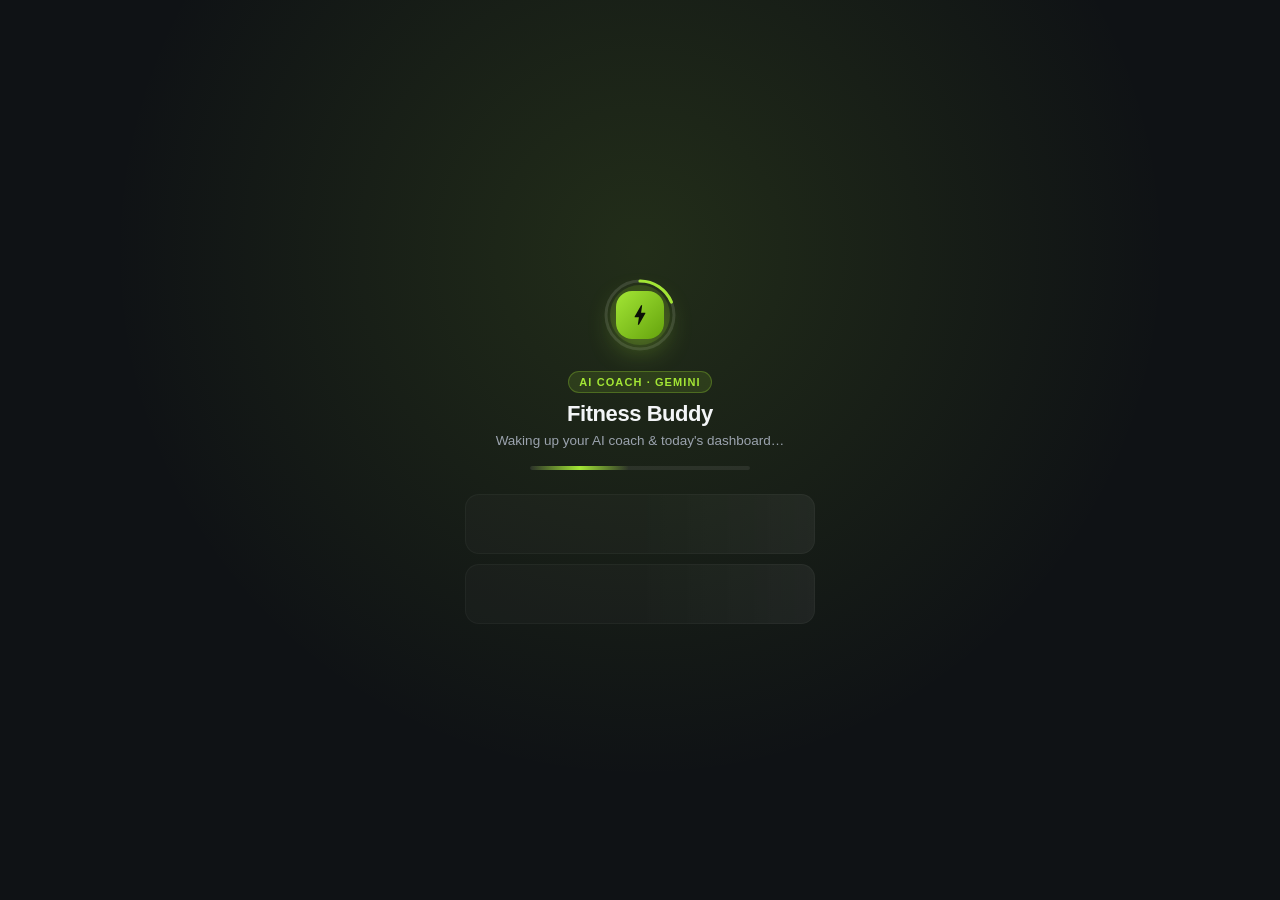
==== web/static/index.html @ e643bd41 "feat(web): demo mode - try without signing in (seeded sample account, 24 h, 20 msgs/3 photos/10 voic" ====
<!doctype html>
<html lang="en">
<head>
  <meta charset="utf-8">
  <meta name="viewport" content="width=device-width, initial-scale=1, maximum-scale=1, viewport-fit=cover">
  <meta name="theme-color" content="#0F1215">
  <meta name="color-scheme" content="dark light">
  <meta name="description" content="Fitness Buddy: your AI fitness coach that remembers you.">
  <link rel="icon" href="/static/img/app/icon.svg" type="image/svg+xml">
  <link rel="icon" href="/static/img/app/icon-192.png" sizes="192x192" type="image/png">
  <link rel="apple-touch-icon" href="/static/img/app/apple-touch-icon.png">
  <link rel="manifest" href="/manifest.webmanifest">
  <meta name="apple-mobile-web-app-capable" content="yes">
  <meta name="mobile-web-app-capable" content="yes">
  <meta name="apple-mobile-web-app-title" content="Fitness Buddy">
  <meta name="apple-mobile-web-app-status-bar-style" content="black-translucent">
  <title>Fitness Buddy</title>
  <link rel="preload" href="/static/fonts/inter-latin.woff2" as="font" type="font/woff2" crossorigin>
  <link rel="preload" href="/static/fonts/space-grotesk-latin.woff2" as="font" type="font/woff2" crossorigin>
  <script src="/static/js/theme-boot.js?v=__ASSET_VERSION__"></script>
  <style>
    html,body{margin:0;padding:0;background:#0F1215;color:#F3F5F7;font-family:Inter,-apple-system,BlinkMacSystemFont,"Segoe UI",Roboto,sans-serif}
    html[data-theme="light"],html[data-theme="light"] body{background:#F8FAFC;color:#0F172A}
    .boot-splash{position:fixed;inset:0;z-index:9999;display:flex;flex-direction:column;align-items:center;justify-content:center;padding:24px;background:radial-gradient(circle at 50% 28%,rgba(163,230,53,.13),transparent 58%),#0F1215;color:#F3F5F7;transition:opacity .24s cubic-bezier(.22,1,.36,1),transform .24s cubic-bezier(.22,1,.36,1)}
    html[data-theme="light"] .boot-splash{background:radial-gradient(circle at 50% 28%,rgba(101,163,13,.12),transparent 58%),#F8FAFC;color:#0F172A}
    .boot-splash.is-leaving{opacity:0;transform:scale(.985);pointer-events:none}
    .boot-splash[hidden]{display:none!important}
    .boot-core{position:relative;width:76px;height:76px;display:grid;place-items:center;margin-bottom:18px}
    .boot-ring{position:absolute;inset:0;width:76px;height:76px;animation:bootSpin 1.35s linear infinite}
    .boot-pulse{position:absolute;inset:8px;border-radius:999px;background:rgba(163,230,53,.14);animation:bootPulse 1.8s ease-in-out infinite}
    .boot-emblem{position:relative;width:48px;height:48px;border-radius:16px;background:linear-gradient(135deg,#A3E635,#65A30D);color:#0B0F07;display:grid;place-items:center;box-shadow:0 10px 28px rgba(163,230,53,.32)}
    .boot-emblem svg{width:26px;height:26px;fill:currentColor}
    .boot-badge{font-size:11px;font-weight:700;letter-spacing:.1em;text-transform:uppercase;color:#A3E635;background:rgba(163,230,53,.12);border:1px solid rgba(163,230,53,.28);padding:4px 10px;border-radius:999px;margin-bottom:8px}
    html[data-theme="light"] .boot-badge{color:#4D7C0F;background:rgba(101,163,13,.1);border-color:rgba(101,163,13,.28)}
    .boot-title{font-size:22px;font-weight:700;letter-spacing:-.02em;margin:0 0 6px}
    .boot-status{font-size:13.5px;color:#9BA3AE;margin:0 0 18px;text-align:center}
    html[data-theme="light"] .boot-status{color:#64748B}
    html[lang^="zh"] .boot-en{display:none}
    html:not([lang^="zh"]) .boot-zh{display:none}
    .boot-bar{width:min(220px,68vw);height:4px;border-radius:999px;background:rgba(255,255,255,.08);overflow:hidden;position:relative;margin-bottom:24px}
    html[data-theme="light"] .boot-bar{background:rgba(15,23,42,.08)}
    .boot-bar::after{content:"";position:absolute;inset:0;width:45%;border-radius:999px;background:linear-gradient(90deg,transparent,#A3E635,transparent);animation:bootSweep 1.15s ease-in-out infinite}
    .boot-preview{width:min(350px,88vw);display:grid;gap:10px;opacity:.62}
    .boot-sk-card{height:58px;border-radius:14px;background:linear-gradient(90deg,rgba(255,255,255,.04) 25%,rgba(255,255,255,.09) 50%,rgba(255,255,255,.04) 75%);background-size:200% 100%;animation:bootShimmer 1.5s linear infinite;border:1px solid rgba(255,255,255,.06)}
    html[data-theme="light"] .boot-sk-card{background:linear-gradient(90deg,rgba(15,23,42,.04) 25%,rgba(15,23,42,.08) 50%,rgba(15,23,42,.04) 75%);background-size:200% 100%;border-color:rgba(15,23,42,.06)}
    @keyframes bootSpin{to{transform:rotate(360deg)}}
    @keyframes bootPulse{0%,100%{transform:scale(.94);opacity:.55}50%{transform:scale(1.1);opacity:.95}}
    @keyframes bootSweep{0%{transform:translateX(-110%)}100%{transform:translateX(230%)}}
    @keyframes bootShimmer{0%{background-position:200% 0}100%{background-position:-200% 0}}
  </style>
  <link rel="stylesheet" href="/static/styles.css?v=__ASSET_VERSION__">
  <link rel="modulepreload" href="/static/app.js?v=__ASSET_VERSION__">
  <link rel="modulepreload" href="/static/js/util.js">
  <link rel="modulepreload" href="/static/js/api.js">
  <link rel="modulepreload" href="/static/js/state.js">
  <link rel="modulepreload" href="/static/js/i18n.js">
  <link rel="modulepreload" href="/static/js/logic.js">
  <link rel="modulepreload" href="/static/js/views.js">
  <link rel="modulepreload" href="/static/js/chat.js">
  <link rel="modulepreload" href="/static/js/charts.js">
  <link rel="modulepreload" href="/static/js/personas.js">
  <link rel="modulepreload" href="/static/js/tips.js">
  <link rel="modulepreload" href="/static/js/tips_more.js">
  <link rel="modulepreload" href="/static/js/exercises.js">
  <link rel="modulepreload" href="/static/js/modal.js">
  <link rel="modulepreload" href="/static/js/pwa.js">
  <link rel="modulepreload" href="/static/js/voice.js">
  <script src="https://accounts.google.com/gsi/client" async defer></script>
  <script type="module" src="/static/app.js?v=__ASSET_VERSION__"></script>
</head>
<body>
  <a class="skip-link" href="#main-content" data-i18n="skip">Skip to content</a>

  <!-- Instant animated boot splash (renders on first HTML packet, dismissed on first view ready) -->
  <div id="app-boot-splash" class="boot-splash" role="status" aria-live="polite">
    <div class="boot-core" aria-hidden="true">
      <div class="boot-pulse"></div>
      <svg class="boot-ring" viewBox="0 0 76 76" fill="none">
        <circle cx="38" cy="38" r="34" stroke="currentColor" stroke-opacity="0.12" stroke-width="3"/>
        <path d="M38 4a34 34 0 0 1 31.4 21" stroke="#A3E635" stroke-width="3.2" stroke-linecap="round"/>
      </svg>
      <div class="boot-emblem">
        <svg viewBox="0 0 24 24"><path d="M11 21h-1l1-7H7.5c-.58 0-.57-.32-.38-.66l.1-.16L13 3h1l-1 7h3.5c.49 0 .56.33.47.51l-.07.15L11 21Z"/></svg>
      </div>
    </div>
    <span class="boot-badge">AI Coach · Gemini</span>
    <p class="boot-title">Fitness Buddy</p>
    <p class="boot-status">
      <span class="boot-zh">正在唤醒 AI 教练与今日训练看板…</span>
      <span class="boot-en">Waking up your AI coach &amp; today's dashboard…</span>
    </p>
    <div class="boot-bar" aria-hidden="true"></div>
    <div class="boot-preview" aria-hidden="true">
      <div class="boot-sk-card"></div>
      <div class="boot-sk-card"></div>
    </div>
  </div>

  <!-- Landing / sign-in (marketing page; images swapped per language by js/landing.js) -->
  <div id="landing-view" class="lp" hidden>
    <header class="lp-nav" id="lp-nav">
      <div class="lp-wrap lp-nav-inner">
        <a class="lp-logo" href="#lp-top" data-scroll="lp-top">
          <span class="brand-mark" aria-hidden="true"><svg class="icon" viewBox="0 0 24 24"><use href="/static/icons.svg#i-fitness-center"/></svg></span>
          <span class="brand-name">Fitness Buddy</span>
        </a>
        <nav class="lp-links" data-i18n-attr="aria-label:lp.nav" aria-label="Sections">
          <a href="#lp-features" data-scroll="lp-features" data-i18n="lp.nav.features">Features</a>
          <a href="#lp-how" data-scroll="lp-how" data-i18n="lp.nav.how">How it works</a>
          <a href="#lp-safety" data-scroll="lp-safety" data-i18n="lp.nav.safety">Safety</a>
        </nav>
        <div class="lp-nav-actions">
          <span class="theme-slot" id="lp-theme-slot"></span>
          <div id="landing-lang"></div>
          <div class="gis-slot gis-nav" id="gis-nav">
            <button type="button" class="btn btn-primary btn-sm lp-signin gis-placeholder-nav" id="lp-signin-btn"><span data-i18n="lp.signin">Sign in</span></button>
          </div>
        </div>
      </div>
    </header>

    <main id="lp-main" tabindex="-1">
      <section class="lp-hero" id="lp-top" aria-labelledby="landing-title">
        <div class="lp-glow" aria-hidden="true"></div>
        <div class="lp-wrap lp-hero-grid">
          <div class="lp-hero-copy">
            <p class="lp-pill"><i aria-hidden="true"></i><span data-i18n="lp.pill">Invite-only preview · Powered by Gemini</span></p>
            <h1 id="landing-title" class="lp-title"><span data-i18n="lp.title.pre">Your AI coach that </span><span class="hl" data-i18n="lp.title.hl">actually remembers</span><span data-i18n="lp.title.post"> you.</span></h1>
            <p class="lp-sub" data-i18n="lp.sub">Snap a meal, get a plan built around your body and schedule, and a coach that checks in every day.</p>
            <div class="lp-cta-row">
              <div class="gis-slot" id="gis-hero" tabindex="-1"><span class="gis-placeholder" aria-hidden="true"><svg class="g-logo" viewBox="0 0 48 48" aria-hidden="true"><path fill="#EA4335" d="M24 9.5c3.54 0 6.71 1.22 9.21 3.6l6.85-6.85C35.9 2.38 30.47 0 24 0 14.62 0 6.51 5.38 2.56 13.22l7.98 6.19C12.43 13.72 17.74 9.5 24 9.5z"/><path fill="#4285F4" d="M46.98 24.55c0-1.57-.15-3.09-.38-4.55H24v9.02h12.94c-.58 2.96-2.26 5.48-4.78 7.18l7.73 6c4.51-4.18 7.09-10.36 7.09-17.65z"/><path fill="#FBBC05" d="M10.53 28.59c-.48-1.45-.76-2.99-.76-4.59s.27-3.14.76-4.59l-7.98-6.19C.92 16.46 0 20.12 0 24c0 3.88.92 7.54 2.56 10.78l7.97-6.19z"/><path fill="#34A853" d="M24 48c6.48 0 11.93-2.13 15.89-5.81l-7.73-6c-2.15 1.45-4.92 2.3-8.16 2.3-6.26 0-11.57-4.22-13.47-9.91l-7.98 6.19C6.51 42.62 14.62 48 24 48z"/></svg><span data-i18n="lp.gisPlaceholder">Sign in with Google</span></span></div>
              <button type="button" class="btn btn-outline lp-demo-btn" data-demo-start hidden><svg class="icon" viewBox="0 0 24 24" aria-hidden="true"><use href="/static/icons.svg#i-bolt-fill"/></svg><span data-i18n="demo.try">Try it without signing in</span></button>
              <a class="btn btn-outline lp-how-link" href="#lp-how" data-scroll="lp-how"><span data-i18n="lp.seeHow">See how it works</span><svg class="icon" viewBox="0 0 24 24" aria-hidden="true"><use href="/static/icons.svg#i-arrow-downward"/></svg></a>
            </div>
            <p class="signin-error" id="signin-error" role="alert"></p>
          </div>
          <div class="lp-hero-visual">
            <div class="phone phone-hero">
              <img class="lp-shot" data-shot="today" width="390" height="844" fetchpriority="high" decoding="async" alt="">
            </div>
            <div class="float-card fc-meal" aria-hidden="true">
              <span class="fc-icon"><svg class="icon" viewBox="0 0 24 24"><use href="/static/icons.svg#i-check-circle"/></svg></span>
              <span class="fc-text"><b data-i18n="lp.fc.meal">Meal logged · 850 kcal</b><small data-i18n="lp.fc.mealSub">Beef noodle soup · 48 g protein</small></span>
            </div>
            <div class="float-card fc-plan" aria-hidden="true">
              <span class="fc-icon"><svg class="icon" viewBox="0 0 24 24"><use href="/static/icons.svg#i-bolt-fill"/></svg></span>
              <span class="fc-text"><b data-i18n="lp.fc.plan">Plan ready to approve</b><small data-i18n="lp.fc.planSub">Reviewed by a critic agent · knee-friendly</small></span>
            </div>
          </div>
        </div>
      </section>

      <section class="lp-built" data-i18n-attr="aria-label:lp.built" aria-label="Built with">
        <div class="lp-wrap">
          <p class="lp-built-label" data-i18n="lp.built">Built with Google Cloud</p>
          <ul class="lp-built-list">
            <li><svg class="icon" viewBox="0 0 24 24" aria-hidden="true"><use href="/static/icons.svg#i-hub"/></svg>Google ADK</li>
            <li><svg class="icon" viewBox="0 0 24 24" aria-hidden="true"><use href="/static/icons.svg#i-auto-awesome"/></svg>Gemini</li>
            <li><svg class="icon" viewBox="0 0 24 24" aria-hidden="true"><use href="/static/icons.svg#i-deployed-code"/></svg>Vertex AI Agent Engine</li>
            <li><svg class="icon" viewBox="0 0 24 24" aria-hidden="true"><use href="/static/icons.svg#i-cloud"/></svg>Cloud Run</li>
          </ul>
        </div>
      </section>

      <section class="lp-section lp-features" id="lp-features" aria-labelledby="lp-features-title">
        <div class="lp-wrap">
          <header class="lp-section-head reveal">
            <h2 id="lp-features-title" data-i18n="lp.features.title">Designed around your real life</h2>
            <p data-i18n="lp.features.sub">No tedious manual entries, no cookie-cutter plans.</p>
          </header>
          <article class="lp-feature reveal">
            <div class="lp-feature-copy">
              <p class="lp-eyebrow"><svg class="icon" viewBox="0 0 24 24" aria-hidden="true"><use href="/static/icons.svg#i-photo-camera"/></svg><span data-i18n="lp.f1.eyebrow">Snap a meal</span></p>
              <h3 data-i18n="lp.f1.title">Calories and macros from one photo.</h3>
              <p data-i18n="lp.f1.text">Take a photo of a home-cooked dish or a restaurant meal. Gemini identifies each item and estimates portions; totals are computed in code, so the math always adds up.</p>
              <ul class="lp-checks">
                <li data-i18n="lp.f1.b1">Per-item breakdown with portion estimates</li>
                <li data-i18n="lp.f1.b2">Works with any cuisine, including Chinese dishes</li>
                <li data-i18n="lp.f1.b3">Fix or undo any entry in one tap</li>
              </ul>
            </div>
            <div class="lp-feature-visual"><div class="phone"><img class="lp-shot" data-shot="meal" width="390" height="844" loading="lazy" decoding="async" alt=""></div></div>
          </article>
          <article class="lp-feature reveal">
            <div class="lp-feature-copy">
              <p class="lp-eyebrow"><svg class="icon" viewBox="0 0 24 24" aria-hidden="true"><use href="/static/icons.svg#i-tune"/></svg><span data-i18n="lp.f2.eyebrow">Plans that adapt</span></p>
              <h3 data-i18n="lp.f2.title">A weekly plan built around your body and schedule.</h3>
              <p data-i18n="lp.f2.text">Tell your coach your days, minutes, equipment and injuries. A workout planner drafts the week, a critic agent reviews it against your constraints, and you approve it before anything is saved.</p>
              <ul class="lp-checks">
                <li data-i18n="lp.f2.b1">Injury-aware substitutions, e.g. knee-friendly squats</li>
                <li data-i18n="lp.f2.b2">Plan reviewed by a critic agent before you see it</li>
                <li data-i18n="lp.f2.b3">Nothing changes until you tap Approve</li>
              </ul>
            </div>
            <div class="lp-feature-visual"><div class="phone"><img class="lp-shot" data-shot="plan" width="390" height="844" loading="lazy" decoding="async" alt=""></div></div>
          </article>
          <article class="lp-feature reveal">
            <div class="lp-feature-copy">
              <p class="lp-eyebrow"><svg class="icon" viewBox="0 0 24 24" aria-hidden="true"><use href="/static/icons.svg#i-monitoring"/></svg><span data-i18n="lp.f3.eyebrow">Progress you can trust</span></p>
              <h3 data-i18n="lp.f3.title">See the trend, not the daily noise.</h3>
              <p data-i18n="lp.f3.text">A 7-day moving average smooths out daily weigh-ins. Calories, protein and training are tracked against your targets, using the same numbers your coach uses in chat.</p>
              <ul class="lp-checks">
                <li data-i18n="lp.f3.b1">Weight trend over 2 weeks to 3 months</li>
                <li data-i18n="lp.f3.b2">14-day calories vs target and protein consistency</li>
                <li data-i18n="lp.f3.b3">A weekly review of what worked and what to adjust</li>
              </ul>
            </div>
            <div class="lp-feature-visual"><div class="phone"><img class="lp-shot" data-shot="progress" width="390" height="844" loading="lazy" decoding="async" alt=""></div></div>
          </article>
          <article class="lp-feature reveal">
            <div class="lp-feature-copy">
              <p class="lp-eyebrow"><svg class="icon" viewBox="0 0 24 24" aria-hidden="true"><use href="/static/icons.svg#i-chat"/></svg><span data-i18n="lp.f4.eyebrow">A coach that checks in</span></p>
              <h3 data-i18n="lp.f4.title">A coach that remembers, not just an empty log.</h3>
              <p data-i18n="lp.f4.text">Fitness Buddy remembers your goals, preferences and past sessions. Open the app and it starts with what matters today: your workout, a protein gap, or a weigh-in.</p>
              <ul class="lp-checks">
                <li data-i18n="lp.f4.b1">Tips based on what you've logged today</li>
                <li data-i18n="lp.f4.b2">Remembers your goals, injuries and food preferences</li>
                <li data-i18n="lp.f4.b3">Answers in English or Chinese</li>
              </ul>
            </div>
            <div class="lp-feature-visual"><div class="phone"><img class="lp-shot" data-shot="coach" width="390" height="844" loading="lazy" decoding="async" alt=""></div></div>
          </article>
        </div>
      </section>

      <section class="lp-section lp-how" id="lp-how" aria-labelledby="lp-how-title">
        <div class="lp-wrap">
          <header class="lp-section-head center reveal">
            <h2 id="lp-how-title" data-i18n="lp.how.title">How it works</h2>
            <p data-i18n="lp.how.sub">Up and running in about two minutes.</p>
          </header>
          <ol class="lp-steps">
            <li class="lp-step reveal"><span class="lp-step-num">01</span><h3 data-i18n="lp.how.s1">Sign in with Google</h3><p data-i18n="lp.how.s1t">One tap with your Google account. The preview is invite-only.</p></li>
            <li class="lp-step reveal"><span class="lp-step-num">02</span><h3 data-i18n="lp.how.s2">Answer 4 quick questions</h3><p data-i18n="lp.how.s2t">Basics, goal, training setup and food preferences. Your coach turns them into daily targets.</p></li>
            <li class="lp-step reveal"><span class="lp-step-num">03</span><h3 data-i18n="lp.how.s3">Chat, snap a meal, train</h3><p data-i18n="lp.how.s3t">Log meals from a photo, follow your plan, and ask your coach anything.</p></li>
          </ol>
        </div>
      </section>

      <section class="lp-section lp-safety" id="lp-safety" aria-labelledby="lp-safety-title">
        <div class="lp-wrap">
          <header class="lp-section-head center reveal">
            <p class="lp-eyebrow center"><svg class="icon" viewBox="0 0 24 24" aria-hidden="true"><use href="/static/icons.svg#i-shield"/></svg><span data-i18n="lp.safety.eyebrow">Safety by design</span></p>
            <h2 id="lp-safety-title" data-i18n="lp.safety.title">Safety and guardrails</h2>
            <p data-i18n="lp.safety.sub">Layered checks from the first message to every saved change.</p>
          </header>
          <ul class="lp-safety-grid">
            <li class="lp-safe reveal"><span class="lp-safe-icon"><svg class="icon" viewBox="0 0 24 24" aria-hidden="true"><use href="/static/icons.svg#i-verified-user"/></svg></span><h3 data-i18n="lp.safety.c1">You approve every change</h3><p data-i18n="lp.safety.c1t">Plans, calorie targets and deletions are saved only after you confirm.</p></li>
            <li class="lp-safe reveal"><span class="lp-safe-icon"><svg class="icon" viewBox="0 0 24 24" aria-hidden="true"><use href="/static/icons.svg#i-health-and-safety"/></svg></span><h3 data-i18n="lp.safety.c2">Health guardrails</h3><p data-i18n="lp.safety.c2t">Calorie floors (1,200 kcal women / 1,500 kcal men), max ~1% body weight loss per week, and red-flag symptoms routed to a doctor.</p></li>
            <li class="lp-safe reveal"><span class="lp-safe-icon"><svg class="icon" viewBox="0 0 24 24" aria-hidden="true"><use href="/static/icons.svg#i-policy"/></svg></span><h3 data-i18n="lp.safety.c3">Prompt-injection shield</h3><p data-i18n="lp.safety.c3t">Model Armor screens inputs and outputs, including text inside photos.</p></li>
            <li class="lp-safe reveal"><span class="lp-safe-icon"><svg class="icon" viewBox="0 0 24 24" aria-hidden="true"><use href="/static/icons.svg#i-lock"/></svg></span><h3 data-i18n="lp.safety.c4">Private by design</h3><p data-i18n="lp.safety.c4t">PII is redacted before storage, and each account's data is isolated.</p></li>
          </ul>
        </div>
      </section>

      <section class="lp-section lp-final" aria-labelledby="lp-final-title">
        <div class="lp-wrap">
          <div class="lp-final-card reveal">
            <h2 id="lp-final-title" data-i18n="lp.final.title">Ready to train smarter?</h2>
            <p data-i18n="lp.final.sub">Setup takes about two minutes. The preview is invite-only.</p>
            <div class="gis-slot" id="gis-cta"><span class="gis-placeholder" aria-hidden="true"><svg class="g-logo" viewBox="0 0 48 48" aria-hidden="true"><path fill="#EA4335" d="M24 9.5c3.54 0 6.71 1.22 9.21 3.6l6.85-6.85C35.9 2.38 30.47 0 24 0 14.62 0 6.51 5.38 2.56 13.22l7.98 6.19C12.43 13.72 17.74 9.5 24 9.5z"/><path fill="#4285F4" d="M46.98 24.55c0-1.57-.15-3.09-.38-4.55H24v9.02h12.94c-.58 2.96-2.26 5.48-4.78 7.18l7.73 6c4.51-4.18 7.09-10.36 7.09-17.65z"/><path fill="#FBBC05" d="M10.53 28.59c-.48-1.45-.76-2.99-.76-4.59s.27-3.14.76-4.59l-7.98-6.19C.92 16.46 0 20.12 0 24c0 3.88.92 7.54 2.56 10.78l7.97-6.19z"/><path fill="#34A853" d="M24 48c6.48 0 11.93-2.13 15.89-5.81l-7.73-6c-2.15 1.45-4.92 2.3-8.16 2.3-6.26 0-11.57-4.22-13.47-9.91l-7.98 6.19C6.51 42.62 14.62 48 24 48z"/></svg><span data-i18n="lp.gisPlaceholder">Sign in with Google</span></span></div>
            <button type="button" class="link-btn lp-demo-link" data-demo-start hidden><span data-i18n="demo.tryLink">Not ready to sign in? Try the demo</span></button>
          </div>
        </div>
      </section>
    </main>

    <footer class="lp-footer">
      <div class="lp-wrap lp-footer-inner">
        <div class="lp-footer-brand">
          <a class="lp-logo" href="#lp-top" data-scroll="lp-top"><span class="brand-mark" aria-hidden="true"><svg class="icon" viewBox="0 0 24 24"><use href="/static/icons.svg#i-fitness-center"/></svg></span><span class="brand-name">Fitness Buddy</span></a>
          <p data-i18n="lp.footer.note">Invite-only preview. Not medical advice: talk to a healthcare professional before starting a new program.</p>
          <p class="lp-footer-built" data-i18n="lp.footer.built">Built with Google ADK and Gemini.</p>
        </div>
        <nav class="lp-footer-links" data-i18n-attr="aria-label:lp.footer.nav" aria-label="Footer">
          <a href="https://github.com/Shuailong/fitness-buddy-agent" target="_blank" rel="noopener noreferrer"><svg class="icon" viewBox="0 0 24 24" aria-hidden="true"><use href="/static/icons.svg#i-code"/></svg>GitHub</a>
          <a href="#lp-safety" data-scroll="lp-safety" data-i18n="lp.footer.medical">Not medical advice</a>
          <a href="/install"><svg class="icon" viewBox="0 0 24 24" aria-hidden="true"><use href="/static/icons.svg#i-install-mobile"/></svg><span data-i18n="lp.footer.install">Install on your phone</span></a>
          <a href="/privacy"><svg class="icon" viewBox="0 0 24 24" aria-hidden="true"><use href="/static/icons.svg#i-privacy-tip"/></svg><span data-i18n="lp.footer.privacy">Privacy</span></a>
        </nav>
      </div>
    </footer>
  </div>

  <!-- Onboarding (rendered by js/onboarding.js) -->
  <section id="onboarding-view" class="onboarding" hidden data-i18n-attr="aria-label:ob.label" aria-label="Set up your profile"></section>

  <!-- App shell -->
  <div id="app-view" class="shell" hidden data-route="today">
    <!-- Desktop rail -->
    <nav class="rail" data-i18n-attr="aria-label:nav.main" aria-label="Main">
      <div class="rail-brand">
        <span class="brand-mark" aria-hidden="true"><svg class="icon" viewBox="0 0 24 24"><use href="/static/icons.svg#i-bolt-fill"/></svg></span>
        <span class="rail-name">Fitness<br><b>Buddy</b></span>
      </div>
      <div class="rail-links">
        <a href="#today" class="rail-link" data-route="today"><svg class="icon" viewBox="0 0 24 24" aria-hidden="true"><use href="/static/icons.svg#i-calendar-today"/></svg><span data-i18n="nav.today">Today</span></a>
        <a href="#progress" class="rail-link" data-route="progress"><svg class="icon" viewBox="0 0 24 24" aria-hidden="true"><use href="/static/icons.svg#i-monitoring"/></svg><span data-i18n="nav.progress">Progress</span></a>
        <a href="#plan" class="rail-link" data-route="plan"><svg class="icon" viewBox="0 0 24 24" aria-hidden="true"><use href="/static/icons.svg#i-event-note"/></svg><span data-i18n="nav.plan">Plan</span></a>
        <a href="#settings" class="rail-link" data-route="settings"><svg class="icon" viewBox="0 0 24 24" aria-hidden="true"><use href="/static/icons.svg#i-tune"/></svg><span data-i18n="nav.settings">Settings</span></a>
        <a href="#admin" class="rail-link rail-link-admin" id="rail-admin-link" data-route="admin" hidden><svg class="icon" viewBox="0 0 24 24" aria-hidden="true"><use href="/static/icons.svg#i-shield"/></svg><span data-i18n="nav.admin">Admin</span></a>
      </div>
      <div class="rail-foot">
        <span class="theme-slot" id="rail-theme-slot"></span>
        <div class="menu-wrap">
          <button type="button" class="avatar-btn" id="rail-avatar-btn" aria-haspopup="true" aria-expanded="false" aria-controls="rail-menu" data-i18n-attr="aria-label:menu.account" aria-label="Account and settings">
            <span class="avatar" aria-hidden="true"></span>
          </button>
          <div class="menu rail-menu" id="rail-menu" hidden></div>
        </div>
      </div>
    </nav>

    <!-- Dashboard views -->
    <main class="main" id="main-content" tabindex="-1">
      <header class="topbar">
        <a class="wordmark" href="#today">Fitness Buddy</a>
        <span class="theme-slot" id="topbar-theme-slot"></span>
        <div class="menu-wrap">
          <button type="button" class="avatar-btn" id="avatar-btn" aria-haspopup="true" aria-expanded="false" aria-controls="user-menu" data-i18n-attr="aria-label:menu.account" aria-label="Account and settings">
            <span class="avatar" aria-hidden="true"></span>
          </button>
          <div class="menu" id="user-menu" hidden></div>
        </div>
      </header>
      <div id="demo-banner" class="demo-banner" role="status" hidden></div>
      <div id="install-banner" class="install-banner" hidden>
        <img src="/static/img/app/icon-192.png" alt="" width="36" height="36">
        <div class="install-banner-text"><strong data-i18n="install.bannerTitle">Install Fitness Buddy</strong><span data-i18n="install.bannerSub">Full-screen, one tap from your home screen</span></div>
        <button type="button" class="btn btn-primary btn-sm" id="install-banner-cta" data-i18n="install.bannerCta">Install</button>
        <button type="button" class="icon-btn" id="install-banner-close" data-i18n-attr="aria-label:install.dismiss" aria-label="Dismiss"><svg class="icon" viewBox="0 0 24 24" aria-hidden="true"><use href="/static/icons.svg#i-close"/></svg></button>
      </div>
      <section id="view-today" class="view" data-view="today" data-i18n-attr="aria-label:nav.today" aria-label="Today"></section>
      <section id="view-progress" class="view" data-view="progress" data-i18n-attr="aria-label:nav.progress" aria-label="Progress" hidden></section>
      <section id="view-plan" class="view" data-view="plan" data-i18n-attr="aria-label:nav.plan" aria-label="Plan" hidden></section>
      <section id="view-settings" class="view view-settings" data-view="settings" data-i18n-attr="aria-label:nav.settings" aria-label="Settings" hidden></section>
      <section id="view-admin" class="view view-admin" data-view="admin" data-i18n-attr="aria-label:nav.admin" aria-label="Admin" hidden></section>
    </main>

    <!-- Desktop: floating feedback entry (bottom-left of the dashboard, clear of the coach composer) -->
    <button type="button" class="feedback-fab" id="feedback-fab" data-i18n-attr="aria-label:fb.menu" aria-label="Send feedback"><svg class="icon" viewBox="0 0 24 24" aria-hidden="true"><use href="/static/icons.svg#i-rate-review"/></svg><span data-i18n="fb.fab">Feedback</span></button>

    <!-- Coach (full screen on mobile, side panel on desktop) -->
    <aside id="coach-panel" class="coach" aria-labelledby="coach-title">
      <header class="coach-head">
        <span class="bot-avatar lg" aria-hidden="true"><svg class="icon" viewBox="0 0 24 24"><use href="/static/icons.svg#i-smart-toy-fill"/></svg><i class="online"></i></span>
        <div class="coach-titles">
          <h2 id="coach-title" data-i18n="coach.title">Coach</h2>
          <p data-i18n="coach.subtitle">Your AI fitness buddy</p>
        </div>
        <button type="button" class="btn btn-ghost btn-sm" id="new-chat-btn" hidden data-i18n-attr="title:coach.newChatTitle" title="Start a new conversation"><svg class="icon" viewBox="0 0 24 24" aria-hidden="true"><use href="/static/icons.svg#i-edit-square"/></svg><span data-i18n="coach.newChat">New chat</span></button>
      </header>
      <div id="messages" class="messages" role="log" aria-live="polite" data-i18n-attr="aria-label:coach.conversation" aria-label="Conversation" tabindex="0"></div>
      <div id="suggestions" class="suggestions" data-i18n-attr="aria-label:coach.suggestions" aria-label="Suggestions"></div>
      <form id="composer" class="composer" autocomplete="off">
        <div id="photo-preview" class="photo-preview" hidden>
          <img id="photo-preview-img" data-i18n-attr="alt:coach.selectedPhoto" alt="Selected photo">
          <button type="button" id="photo-remove" class="photo-remove" data-i18n-attr="aria-label:coach.removePhoto" aria-label="Remove photo"><svg class="icon" viewBox="0 0 24 24" aria-hidden="true"><use href="/static/icons.svg#i-close"/></svg></button>
        </div>
        <div class="composer-row">
          <button type="button" class="icon-btn voice-toggle" id="voice-toggle" data-i18n-attr="title:coach.voiceMode;aria-label:coach.voiceMode" title="Voice message" aria-label="Voice message" aria-pressed="false"><svg class="icon" viewBox="0 0 24 24" aria-hidden="true"><use href="/static/icons.svg#i-mic"/></svg></button>
          <div class="composer-field">
            <textarea id="message-input" rows="1" maxlength="4000" data-i18n-attr="placeholder:coach.placeholder;aria-label:coach.message" placeholder="Message your coach" aria-label="Message"></textarea>
            <button type="button" id="hold-to-talk" class="hold-to-talk" hidden data-i18n="coach.holdToTalk">Hold to talk</button>
          </div>
          <button type="button" class="icon-btn attach-toggle" id="attach-toggle" aria-expanded="false" aria-controls="attach-tray" data-i18n-attr="title:coach.attach;aria-label:coach.attach" title="Add a photo" aria-label="Add a photo"><svg class="icon" viewBox="0 0 24 24" aria-hidden="true"><use href="/static/icons.svg#i-add-circle"/></svg></button>
          <button type="submit" id="send-btn" class="send-btn" hidden data-i18n-attr="aria-label:coach.send" aria-label="Send"><span data-i18n="coach.sendShort">Send</span></button>
        </div>
        <input type="file" id="camera-input" accept="image/*" capture="environment" class="sr-only" tabindex="-1">
        <input type="file" id="gallery-input" accept="image/jpeg,image/png,image/webp,image/*" class="sr-only" tabindex="-1">
        <div id="attach-tray" class="attach-tray" hidden>
          <label class="attach-tile" for="camera-input" data-i18n-attr="title:coach.camera" title="Take a photo">
            <span class="attach-ic" aria-hidden="true"><svg class="icon" viewBox="0 0 24 24"><use href="/static/icons.svg#i-photo-camera"/></svg></span>
            <span data-i18n="coach.cameraShort">Camera</span>
          </label>
          <label class="attach-tile" for="gallery-input" data-i18n-attr="title:coach.gallery" title="Choose a photo">
            <span class="attach-ic" aria-hidden="true"><svg class="icon" viewBox="0 0 24 24"><use href="/static/icons.svg#i-image"/></svg></span>
            <span data-i18n="coach.galleryShort">Photos</span>
          </label>
        </div>
      </form>
    </aside>

    <!-- Mobile tab bar -->
    <nav class="tabbar" data-i18n-attr="aria-label:nav.main" aria-label="Main">
      <a href="#today" class="tab" data-route="today"><svg class="icon" viewBox="0 0 24 24" aria-hidden="true"><use href="/static/icons.svg#i-calendar-today"/></svg><span data-i18n="nav.today">Today</span></a>
      <a href="#coach" class="tab" data-route="coach"><svg class="icon" viewBox="0 0 24 24" aria-hidden="true"><use href="/static/icons.svg#i-smart-toy"/></svg><span data-i18n="nav.coach">Coach</span><i class="unread" hidden></i><i class="tab-busy" hidden aria-hidden="true"></i><span class="sr-only tab-busy-label" hidden data-i18n="coach.busy">Coach is working</span></a>
      <a href="#progress" class="tab" data-route="progress"><svg class="icon" viewBox="0 0 24 24" aria-hidden="true"><use href="/static/icons.svg#i-monitoring"/></svg><span data-i18n="nav.progress">Progress</span></a>
      <a href="#plan" class="tab" data-route="plan"><svg class="icon" viewBox="0 0 24 24" aria-hidden="true"><use href="/static/icons.svg#i-event-note"/></svg><span data-i18n="nav.plan">Plan</span></a>
      <a href="#settings" class="tab" data-route="settings"><svg class="icon" viewBox="0 0 24 24" aria-hidden="true"><use href="/static/icons.svg#i-tune"/></svg><span data-i18n="nav.settings">Settings</span></a>
    </nav>
  </div>

  <div id="toast-region" class="toast-region" aria-live="polite"></div>

  <noscript><p class="noscript">Fitness Buddy needs JavaScript to run.</p></noscript>
</body>
</html>
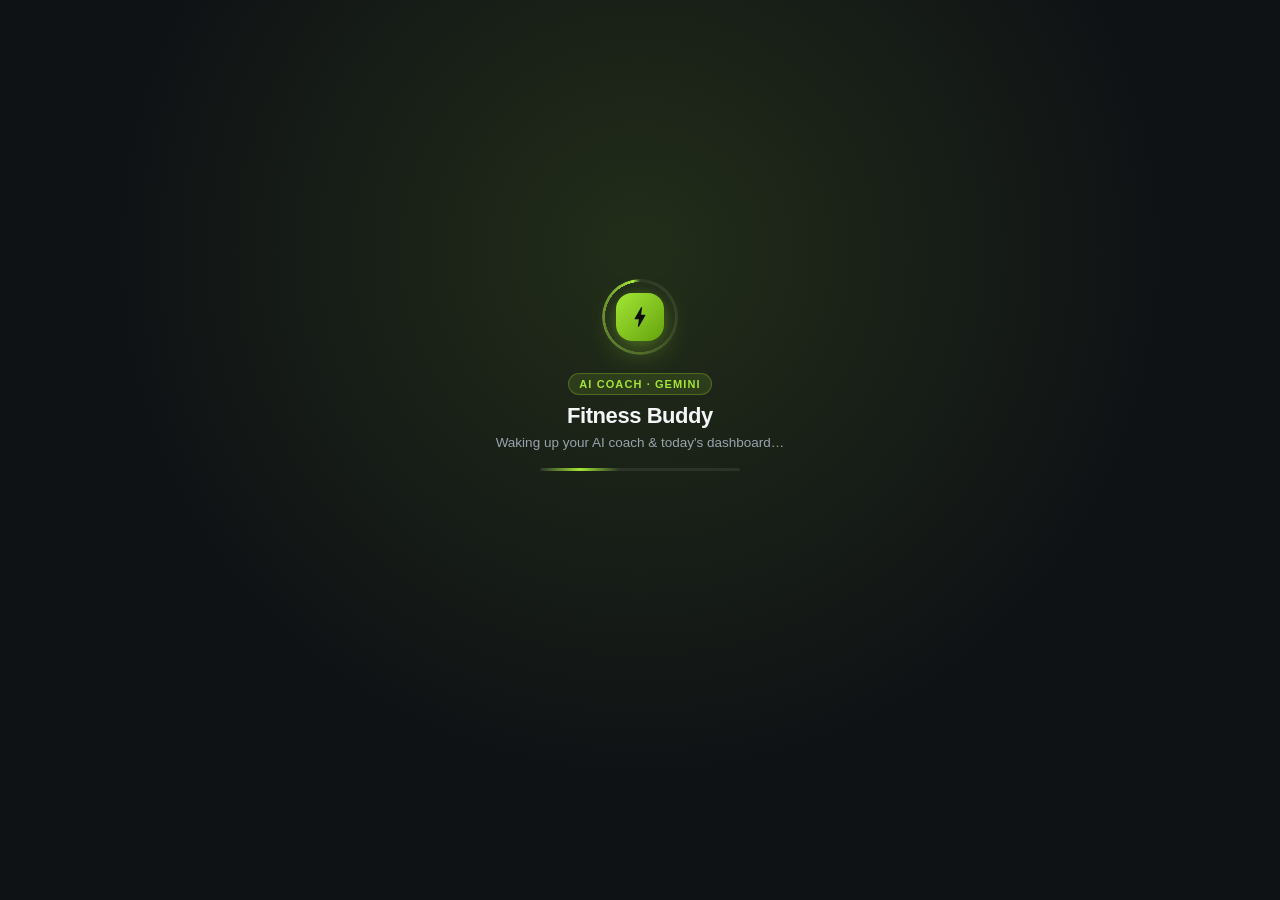
==== commit d7b65d6b: "Chat like ChatGPT: background turns with resumable streams (/api/chat/resume), Stop button (/api/cha" ====
--- a/web/static/index.html
+++ b/web/static/index.html
@@ -9,46 +9,66 @@
   <link rel="icon" href="/static/img/app/icon.svg" type="image/svg+xml">
   <link rel="icon" href="/static/img/app/icon-192.png" sizes="192x192" type="image/png">
   <link rel="apple-touch-icon" href="/static/img/app/apple-touch-icon.png">
+  <!-- iOS launch screens: shown instantly when the home-screen app starts (no white flash). -->
+  <link rel="apple-touch-startup-image" href="/static/img/app/launch/launch-1320x2868.png" media="(device-width: 440px) and (device-height: 956px) and (-webkit-device-pixel-ratio: 3) and (orientation: portrait)">
+  <link rel="apple-touch-startup-image" href="/static/img/app/launch/launch-1206x2622.png" media="(device-width: 402px) and (device-height: 874px) and (-webkit-device-pixel-ratio: 3) and (orientation: portrait)">
+  <link rel="apple-touch-startup-image" href="/static/img/app/launch/launch-1290x2796.png" media="(device-width: 430px) and (device-height: 932px) and (-webkit-device-pixel-ratio: 3) and (orientation: portrait)">
+  <link rel="apple-touch-startup-image" href="/static/img/app/launch/launch-1179x2556.png" media="(device-width: 393px) and (device-height: 852px) and (-webkit-device-pixel-ratio: 3) and (orientation: portrait)">
+  <link rel="apple-touch-startup-image" href="/static/img/app/launch/launch-1284x2778.png" media="(device-width: 428px) and (device-height: 926px) and (-webkit-device-pixel-ratio: 3) and (orientation: portrait)">
+  <link rel="apple-touch-startup-image" href="/static/img/app/launch/launch-1170x2532.png" media="(device-width: 390px) and (device-height: 844px) and (-webkit-device-pixel-ratio: 3) and (orientation: portrait)">
+  <link rel="apple-touch-startup-image" href="/static/img/app/launch/launch-1125x2436.png" media="(device-width: 375px) and (device-height: 812px) and (-webkit-device-pixel-ratio: 3) and (orientation: portrait)">
+  <link rel="apple-touch-startup-image" href="/static/img/app/launch/launch-1242x2688.png" media="(device-width: 414px) and (device-height: 896px) and (-webkit-device-pixel-ratio: 3) and (orientation: portrait)">
+  <link rel="apple-touch-startup-image" href="/static/img/app/launch/launch-828x1792.png" media="(device-width: 414px) and (device-height: 896px) and (-webkit-device-pixel-ratio: 2) and (orientation: portrait)">
+  <link rel="apple-touch-startup-image" href="/static/img/app/launch/launch-1242x2208.png" media="(device-width: 414px) and (device-height: 736px) and (-webkit-device-pixel-ratio: 3) and (orientation: portrait)">
+  <link rel="apple-touch-startup-image" href="/static/img/app/launch/launch-750x1334.png" media="(device-width: 375px) and (device-height: 667px) and (-webkit-device-pixel-ratio: 2) and (orientation: portrait)">
   <link rel="manifest" href="/manifest.webmanifest">
   <meta name="apple-mobile-web-app-capable" content="yes">
   <meta name="mobile-web-app-capable" content="yes">
   <meta name="apple-mobile-web-app-title" content="Fitness Buddy">
-  <meta name="apple-mobile-web-app-status-bar-style" content="black-translucent">
+  <meta name="apple-mobile-web-app-status-bar-style" content="default">
   <title>Fitness Buddy</title>
+  <link rel="preload" href="/static/styles.css?v=__ASSET_VERSION__" as="style">
   <link rel="preload" href="/static/fonts/inter-latin.woff2" as="font" type="font/woff2" crossorigin>
   <link rel="preload" href="/static/fonts/space-grotesk-latin.woff2" as="font" type="font/woff2" crossorigin>
   <script src="/static/js/theme-boot.js?v=__ASSET_VERSION__"></script>
   <style>
     html,body{margin:0;padding:0;background:#0F1215;color:#F3F5F7;font-family:Inter,-apple-system,BlinkMacSystemFont,"Segoe UI",Roboto,sans-serif}
     html[data-theme="light"],html[data-theme="light"] body{background:#F8FAFC;color:#0F172A}
-    .boot-splash{position:fixed;inset:0;z-index:9999;display:flex;flex-direction:column;align-items:center;justify-content:center;padding:24px;background:radial-gradient(circle at 50% 28%,rgba(163,230,53,.13),transparent 58%),#0F1215;color:#F3F5F7;transition:opacity .24s cubic-bezier(.22,1,.36,1),transform .24s cubic-bezier(.22,1,.36,1)}
+    .boot-splash{position:fixed;inset:0;z-index:9999;display:flex;flex-direction:column;align-items:center;justify-content:center;padding:24px;background:radial-gradient(circle at 50% 28%,rgba(163,230,53,.13),transparent 58%),#0F1215;color:#F3F5F7}
     html[data-theme="light"] .boot-splash{background:radial-gradient(circle at 50% 28%,rgba(101,163,13,.12),transparent 58%),#F8FAFC;color:#0F172A}
-    .boot-splash.is-leaving{opacity:0;transform:scale(.985);pointer-events:none}
+    /* Smooth launch: only transform/opacity animate (GPU), eased curves, a
+       staggered entrance and a soft exit. Layout matches the iOS launch image. */
+    .boot-splash{will-change:opacity,transform}
+    .boot-splash.is-leaving{opacity:0;transform:scale(1.015);filter:blur(4px);pointer-events:none;transition:opacity .34s cubic-bezier(.22,1,.36,1),transform .34s cubic-bezier(.22,1,.36,1),filter .34s ease}
     .boot-splash[hidden]{display:none!important}
     .boot-core{position:relative;width:76px;height:76px;display:grid;place-items:center;margin-bottom:18px}
-    .boot-ring{position:absolute;inset:0;width:76px;height:76px;animation:bootSpin 1.35s linear infinite}
-    .boot-pulse{position:absolute;inset:8px;border-radius:999px;background:rgba(163,230,53,.14);animation:bootPulse 1.8s ease-in-out infinite}
-    .boot-emblem{position:relative;width:48px;height:48px;border-radius:16px;background:linear-gradient(135deg,#A3E635,#65A30D);color:#0B0F07;display:grid;place-items:center;box-shadow:0 10px 28px rgba(163,230,53,.32)}
+    .boot-halo{position:absolute;inset:0;border-radius:50%;background:conic-gradient(from 0deg,rgba(163,230,53,0) 0deg,rgba(163,230,53,.05) 120deg,rgba(163,230,53,.55) 300deg,#A3E635 350deg,rgba(163,230,53,0) 360deg);-webkit-mask:radial-gradient(farthest-side,transparent calc(100% - 3px),#000 calc(100% - 3px));mask:radial-gradient(farthest-side,transparent calc(100% - 3px),#000 calc(100% - 3px));animation:bootHalo 2.4s cubic-bezier(.55,.15,.45,.85) infinite;will-change:transform}
+    .boot-track{position:absolute;inset:0;border-radius:50%;box-shadow:inset 0 0 0 3px rgba(255,255,255,.07)}
+    html[data-theme="light"] .boot-track{box-shadow:inset 0 0 0 3px rgba(15,23,42,.07)}
+    .boot-pulse{position:absolute;inset:6px;border-radius:999px;background:radial-gradient(circle,rgba(163,230,53,.28),rgba(163,230,53,0) 70%);animation:bootBreath 2.4s ease-in-out infinite;will-change:transform,opacity}
+    .boot-emblem{position:relative;width:48px;height:48px;border-radius:16px;background:linear-gradient(135deg,#A3E635,#65A30D);color:#0B0F07;display:grid;place-items:center;box-shadow:0 10px 28px rgba(163,230,53,.32);animation:bootIn .6s cubic-bezier(.34,1.56,.64,1) both,bootFloat 2.4s ease-in-out .6s infinite;will-change:transform}
     .boot-emblem svg{width:26px;height:26px;fill:currentColor}
     .boot-badge{font-size:11px;font-weight:700;letter-spacing:.1em;text-transform:uppercase;color:#A3E635;background:rgba(163,230,53,.12);border:1px solid rgba(163,230,53,.28);padding:4px 10px;border-radius:999px;margin-bottom:8px}
     html[data-theme="light"] .boot-badge{color:#4D7C0F;background:rgba(101,163,13,.1);border-color:rgba(101,163,13,.28)}
     .boot-title{font-size:22px;font-weight:700;letter-spacing:-.02em;margin:0 0 6px}
     .boot-status{font-size:13.5px;color:#9BA3AE;margin:0 0 18px;text-align:center}
     html[data-theme="light"] .boot-status{color:#64748B}
+    .boot-badge,.boot-title,.boot-status,.boot-bar{animation:bootUp .5s cubic-bezier(.22,1,.36,1) both}
+    .boot-badge{animation-delay:.08s}.boot-title{animation-delay:.14s}.boot-status{animation-delay:.2s}.boot-bar{animation-delay:.26s}
     html[lang^="zh"] .boot-en{display:none}
     html:not([lang^="zh"]) .boot-zh{display:none}
-    .boot-bar{width:min(220px,68vw);height:4px;border-radius:999px;background:rgba(255,255,255,.08);overflow:hidden;position:relative;margin-bottom:24px}
+    .boot-bar{width:min(200px,60vw);height:3px;border-radius:999px;background:rgba(255,255,255,.08);overflow:hidden;position:relative;margin-bottom:24px}
     html[data-theme="light"] .boot-bar{background:rgba(15,23,42,.08)}
-    .boot-bar::after{content:"";position:absolute;inset:0;width:45%;border-radius:999px;background:linear-gradient(90deg,transparent,#A3E635,transparent);animation:bootSweep 1.15s ease-in-out infinite}
-    .boot-preview{width:min(350px,88vw);display:grid;gap:10px;opacity:.62}
-    .boot-sk-card{height:58px;border-radius:14px;background:linear-gradient(90deg,rgba(255,255,255,.04) 25%,rgba(255,255,255,.09) 50%,rgba(255,255,255,.04) 75%);background-size:200% 100%;animation:bootShimmer 1.5s linear infinite;border:1px solid rgba(255,255,255,.06)}
-    html[data-theme="light"] .boot-sk-card{background:linear-gradient(90deg,rgba(15,23,42,.04) 25%,rgba(15,23,42,.08) 50%,rgba(15,23,42,.04) 75%);background-size:200% 100%;border-color:rgba(15,23,42,.06)}
-    @keyframes bootSpin{to{transform:rotate(360deg)}}
-    @keyframes bootPulse{0%,100%{transform:scale(.94);opacity:.55}50%{transform:scale(1.1);opacity:.95}}
-    @keyframes bootSweep{0%{transform:translateX(-110%)}100%{transform:translateX(230%)}}
-    @keyframes bootShimmer{0%{background-position:200% 0}100%{background-position:-200% 0}}
+    .boot-bar::after{content:"";position:absolute;top:0;bottom:0;left:0;width:40%;border-radius:999px;background:linear-gradient(90deg,rgba(163,230,53,0),#A3E635 50%,rgba(163,230,53,0));animation:bootGlide 1.6s cubic-bezier(.65,0,.35,1) infinite;will-change:transform}
+    .boot-preview{width:min(350px,88vw);height:126px;visibility:hidden}
+    @keyframes bootHalo{to{transform:rotate(360deg)}}
+    @keyframes bootBreath{0%,100%{transform:scale(.9);opacity:.5}50%{transform:scale(1.12);opacity:1}}
+    @keyframes bootFloat{0%,100%{transform:translateY(0) scale(1)}50%{transform:translateY(-2px) scale(1.03)}}
+    @keyframes bootIn{from{transform:scale(.6);opacity:0}to{transform:scale(1);opacity:1}}
+    @keyframes bootUp{from{transform:translateY(8px);opacity:0}to{transform:translateY(0);opacity:1}}
+    @keyframes bootGlide{0%{transform:translateX(-110%)}100%{transform:translateX(260%)}}
+    @media (prefers-reduced-motion:reduce){.boot-halo,.boot-pulse,.boot-emblem,.boot-bar::after,.boot-badge,.boot-title,.boot-status,.boot-bar{animation:none!important}}
   </style>
-  <link rel="stylesheet" href="/static/styles.css?v=__ASSET_VERSION__">
   <link rel="modulepreload" href="/static/app.js?v=__ASSET_VERSION__">
   <link rel="modulepreload" href="/static/js/util.js">
   <link rel="modulepreload" href="/static/js/api.js">
@@ -75,10 +95,8 @@
   <div id="app-boot-splash" class="boot-splash" role="status" aria-live="polite">
     <div class="boot-core" aria-hidden="true">
       <div class="boot-pulse"></div>
-      <svg class="boot-ring" viewBox="0 0 76 76" fill="none">
-        <circle cx="38" cy="38" r="34" stroke="currentColor" stroke-opacity="0.12" stroke-width="3"/>
-        <path d="M38 4a34 34 0 0 1 31.4 21" stroke="#A3E635" stroke-width="3.2" stroke-linecap="round"/>
-      </svg>
+      <div class="boot-track"></div>
+      <div class="boot-halo"></div>
       <div class="boot-emblem">
         <svg viewBox="0 0 24 24"><path d="M11 21h-1l1-7H7.5c-.58 0-.57-.32-.38-.66l.1-.16L13 3h1l-1 7h3.5c.49 0 .56.33.47.51l-.07.15L11 21Z"/></svg>
       </div>
@@ -90,11 +108,11 @@
       <span class="boot-en">Waking up your AI coach &amp; today's dashboard…</span>
     </p>
     <div class="boot-bar" aria-hidden="true"></div>
-    <div class="boot-preview" aria-hidden="true">
-      <div class="boot-sk-card"></div>
-      <div class="boot-sk-card"></div>
-    </div>
+    <div class="boot-preview" aria-hidden="true"></div>
   </div>
+  <!-- The full stylesheet loads after the splash so the splash (inline styles
+       above) paints on the first HTML bytes instead of waiting for ~200 KB of CSS. -->
+  <link rel="stylesheet" href="/static/styles.css?v=__ASSET_VERSION__">
 
   <!-- Landing / sign-in (marketing page; images swapped per language by js/landing.js) -->
   <div id="landing-view" class="lp" hidden>
@@ -276,6 +294,7 @@
           <a href="https://github.com/Shuailong/fitness-buddy-agent" target="_blank" rel="noopener noreferrer"><svg class="icon" viewBox="0 0 24 24" aria-hidden="true"><use href="/static/icons.svg#i-code"/></svg>GitHub</a>
           <a href="#lp-safety" data-scroll="lp-safety" data-i18n="lp.footer.medical">Not medical advice</a>
           <a href="/install"><svg class="icon" viewBox="0 0 24 24" aria-hidden="true"><use href="/static/icons.svg#i-install-mobile"/></svg><span data-i18n="lp.footer.install">Install on your phone</span></a>
+          <a href="/changelog"><svg class="icon" viewBox="0 0 24 24" aria-hidden="true"><use href="/static/icons.svg#i-auto-awesome"/></svg><span data-i18n="menu.changelog">What's new</span></a>
           <a href="/privacy"><svg class="icon" viewBox="0 0 24 24" aria-hidden="true"><use href="/static/icons.svg#i-privacy-tip"/></svg><span data-i18n="lp.footer.privacy">Privacy</span></a>
         </nav>
       </div>
@@ -297,16 +316,14 @@
         <a href="#today" class="rail-link" data-route="today"><svg class="icon" viewBox="0 0 24 24" aria-hidden="true"><use href="/static/icons.svg#i-calendar-today"/></svg><span data-i18n="nav.today">Today</span></a>
         <a href="#progress" class="rail-link" data-route="progress"><svg class="icon" viewBox="0 0 24 24" aria-hidden="true"><use href="/static/icons.svg#i-monitoring"/></svg><span data-i18n="nav.progress">Progress</span></a>
         <a href="#plan" class="rail-link" data-route="plan"><svg class="icon" viewBox="0 0 24 24" aria-hidden="true"><use href="/static/icons.svg#i-event-note"/></svg><span data-i18n="nav.plan">Plan</span></a>
-        <a href="#settings" class="rail-link" data-route="settings"><svg class="icon" viewBox="0 0 24 24" aria-hidden="true"><use href="/static/icons.svg#i-tune"/></svg><span data-i18n="nav.settings">Settings</span></a>
         <a href="#admin" class="rail-link rail-link-admin" id="rail-admin-link" data-route="admin" hidden><svg class="icon" viewBox="0 0 24 24" aria-hidden="true"><use href="/static/icons.svg#i-shield"/></svg><span data-i18n="nav.admin">Admin</span></a>
       </div>
       <div class="rail-foot">
         <span class="theme-slot" id="rail-theme-slot"></span>
         <div class="menu-wrap">
-          <button type="button" class="avatar-btn" id="rail-avatar-btn" aria-haspopup="true" aria-expanded="false" aria-controls="rail-menu" data-i18n-attr="aria-label:menu.account" aria-label="Account and settings">
+          <button type="button" class="avatar-btn" id="rail-avatar-btn" data-i18n-attr="aria-label:menu.account" aria-label="Account and settings">
             <span class="avatar" aria-hidden="true"></span>
           </button>
-          <div class="menu rail-menu" id="rail-menu" hidden></div>
         </div>
       </div>
     </nav>
@@ -317,10 +334,9 @@
         <a class="wordmark" href="#today">Fitness Buddy</a>
         <span class="theme-slot" id="topbar-theme-slot"></span>
         <div class="menu-wrap">
-          <button type="button" class="avatar-btn" id="avatar-btn" aria-haspopup="true" aria-expanded="false" aria-controls="user-menu" data-i18n-attr="aria-label:menu.account" aria-label="Account and settings">
+          <button type="button" class="avatar-btn" id="avatar-btn" data-i18n-attr="aria-label:menu.account" aria-label="Account and settings">
             <span class="avatar" aria-hidden="true"></span>
           </button>
-          <div class="menu" id="user-menu" hidden></div>
         </div>
       </header>
       <div id="demo-banner" class="demo-banner" role="status" hidden></div>
@@ -343,14 +359,16 @@
     <!-- Coach (full screen on mobile, side panel on desktop) -->
     <aside id="coach-panel" class="coach" aria-labelledby="coach-title">
       <header class="coach-head">
+        <button type="button" class="icon-btn coach-close" id="coach-close" data-i18n-attr="aria-label:coach.close" aria-label="Close"><svg class="icon" viewBox="0 0 24 24" aria-hidden="true"><use href="/static/icons.svg#i-expand-more"/></svg></button>
         <span class="bot-avatar lg" aria-hidden="true"><svg class="icon" viewBox="0 0 24 24"><use href="/static/icons.svg#i-smart-toy-fill"/></svg><i class="online"></i></span>
         <div class="coach-titles">
           <h2 id="coach-title" data-i18n="coach.title">Coach</h2>
           <p data-i18n="coach.subtitle">Your AI fitness buddy</p>
         </div>
-        <button type="button" class="btn btn-ghost btn-sm" id="new-chat-btn" hidden data-i18n-attr="title:coach.newChatTitle" title="Start a new conversation"><svg class="icon" viewBox="0 0 24 24" aria-hidden="true"><use href="/static/icons.svg#i-edit-square"/></svg><span data-i18n="coach.newChat">New chat</span></button>
+        <button type="button" class="btn btn-ghost btn-sm" id="new-chat-btn" data-i18n-attr="title:coach.newChatTitle" title="Start a new conversation"><svg class="icon" viewBox="0 0 24 24" aria-hidden="true"><use href="/static/icons.svg#i-edit-square"/></svg><span data-i18n="coach.newChat">New chat</span></button>
       </header>
       <div id="messages" class="messages" role="log" aria-live="polite" data-i18n-attr="aria-label:coach.conversation" aria-label="Conversation" tabindex="0"></div>
+      <button type="button" id="jump-latest" class="jump-latest" hidden><svg class="icon" viewBox="0 0 24 24" aria-hidden="true"><use href="/static/icons.svg#i-arrow-downward"/></svg><span data-i18n="coach.latest">Latest</span><i class="jump-dot" aria-hidden="true"></i></button>
       <div id="suggestions" class="suggestions" data-i18n-attr="aria-label:coach.suggestions" aria-label="Suggestions"></div>
       <form id="composer" class="composer" autocomplete="off">
         <div id="photo-preview" class="photo-preview" hidden>
@@ -384,11 +402,16 @@
     <!-- Mobile tab bar -->
     <nav class="tabbar" data-i18n-attr="aria-label:nav.main" aria-label="Main">
       <a href="#today" class="tab" data-route="today"><svg class="icon" viewBox="0 0 24 24" aria-hidden="true"><use href="/static/icons.svg#i-calendar-today"/></svg><span data-i18n="nav.today">Today</span></a>
-      <a href="#coach" class="tab" data-route="coach"><svg class="icon" viewBox="0 0 24 24" aria-hidden="true"><use href="/static/icons.svg#i-smart-toy"/></svg><span data-i18n="nav.coach">Coach</span><i class="unread" hidden></i><i class="tab-busy" hidden aria-hidden="true"></i><span class="sr-only tab-busy-label" hidden data-i18n="coach.busy">Coach is working</span></a>
       <a href="#progress" class="tab" data-route="progress"><svg class="icon" viewBox="0 0 24 24" aria-hidden="true"><use href="/static/icons.svg#i-monitoring"/></svg><span data-i18n="nav.progress">Progress</span></a>
       <a href="#plan" class="tab" data-route="plan"><svg class="icon" viewBox="0 0 24 24" aria-hidden="true"><use href="/static/icons.svg#i-event-note"/></svg><span data-i18n="nav.plan">Plan</span></a>
-      <a href="#settings" class="tab" data-route="settings"><svg class="icon" viewBox="0 0 24 24" aria-hidden="true"><use href="/static/icons.svg#i-tune"/></svg><span data-i18n="nav.settings">Settings</span></a>
     </nav>
+    <!-- Floating coach button: opens the coach from every page (mobile). -->
+    <button type="button" class="coach-fab" id="coach-fab" data-i18n-attr="aria-label:coach.open" aria-label="Chat with your coach">
+      <span class="coach-fab-avatar" aria-hidden="true"></span>
+      <i class="unread" hidden></i>
+      <i class="fab-busy" hidden aria-hidden="true"></i>
+      <span class="sr-only fab-busy-label" hidden data-i18n="coach.busy">Coach is working</span>
+    </button>
   </div>
 
   <div id="toast-region" class="toast-region" aria-live="polite"></div>
